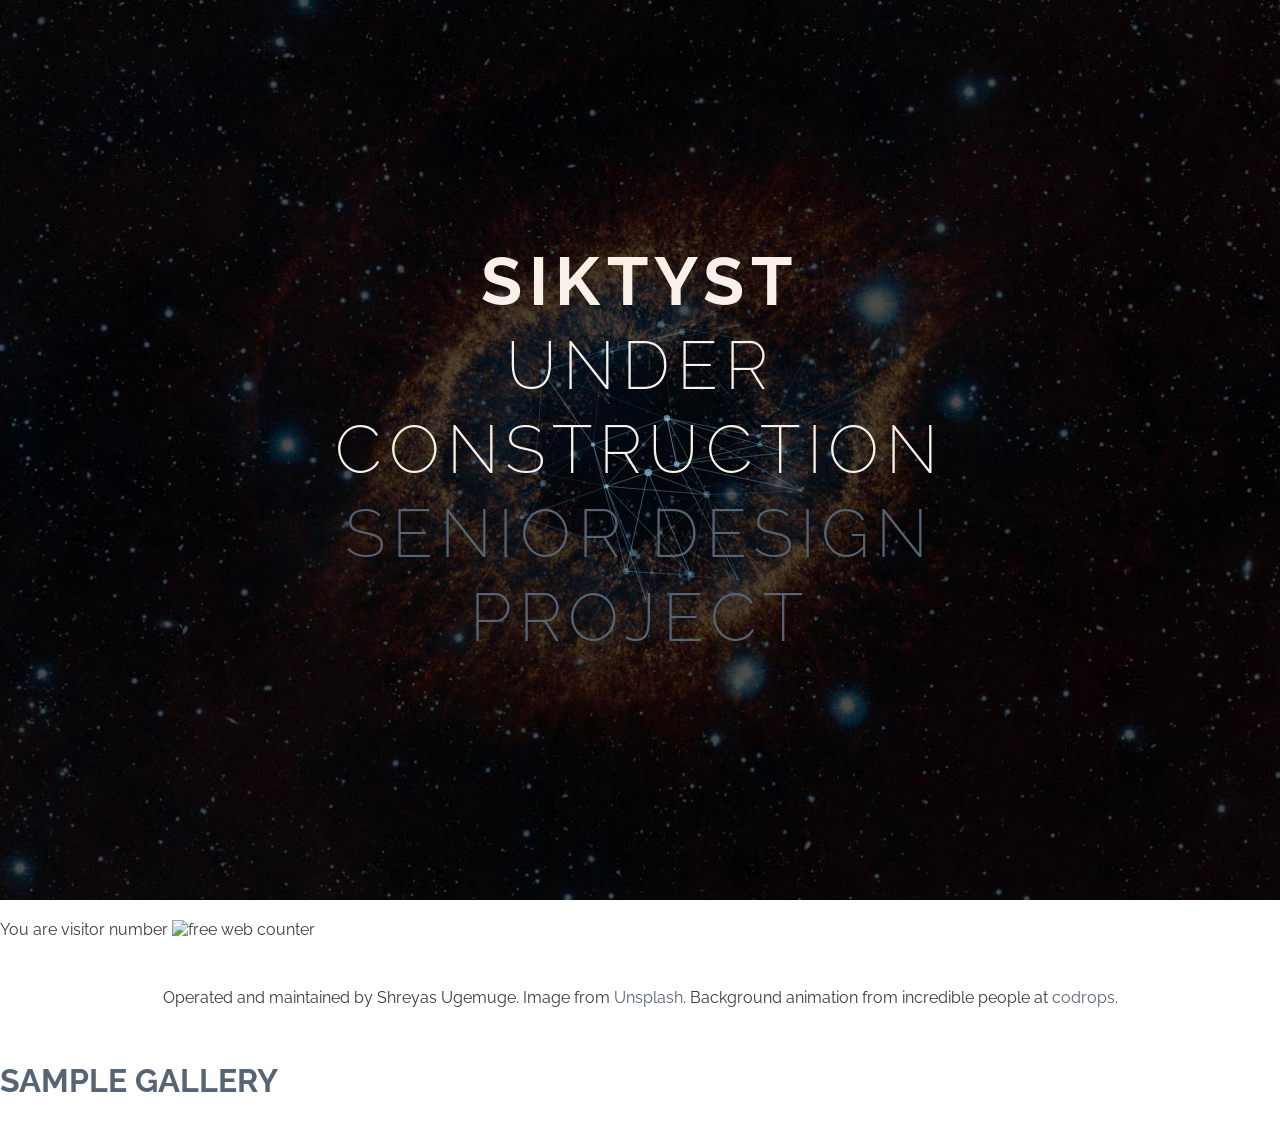
==== index.html @ 03271b8c "sample gallery fix" ====
<!DOCTYPE html>
<html lang="en" class="no-js">
	<head>
		<meta charset="UTF-8" />
		<meta http-equiv="X-UA-Compatible" content="IE=edge"> 
		<meta name="viewport" content="width=device-width, initial-scale=1"> 
		<title>Welcome to my Blog</title>
		<meta name="description" content="Stuff I know, that you should too" />
		<meta name="keywords" content="Shreyas,Ugemuge, Blog" />
		<meta name="author" content="Shreyas Ugemuge" />
		<link rel="shortcut icon" href="../favicon.ico">
		<link rel="stylesheet" type="text/css" href="css/normalize.css" />
		<link rel="stylesheet" type="text/css" href="css/demo.css" />
		<link rel="stylesheet" type="text/css" href="css/component.css" />
		<link href='http://fonts.googleapis.com/css?family=Raleway:200,400,800' rel='stylesheet' type='text/css'>
		<!--[if IE]>
		<script src="http://html5shiv.googlecode.com/svn/trunk/html5.js"></script>
		<![endif]-->
	</head>
	<body>
	  <div id="fb-root"></div>
<script>(function(d, s, id) {
  var js, fjs = d.getElementsByTagName(s)[0];
  if (d.getElementById(id)) return;
  js = d.createElement(s); js.id = id;
  js.src = "//connect.facebook.net/en_US/sdk.js#xfbml=1&version=v2.8&appId=1896113773935432";
  fjs.parentNode.insertBefore(js, fjs);
}(document, 'script', 'facebook-jssdk'));</script>
		<div class="container demo-1">
			<div class="content">
				<div id="large-header" class="large-header">
					<canvas id="demo-canvas"></canvas>
					<h1 class="main-title">SIKTYST<BR><span class="thin">Under Construction</span><span class ="thin"><a href="https://shreyasugemuge.github.io/Senior-Design-Project"> 
				   Senior Design Project
				  </a></span></h1>
				</div>
			</div>
			<BR>
				<div align=left>
					<span>You are visitor number </span><span><img src='http://www.counter12.com/img-YaxBwxwZdbwdZAZb-26.gif' border='0' alt='free web counter'></span> <BR>
					<script type='text/javascript' src='http://www.counter12.com/ad.js?id=YaxBwxwZdbwdZAZb'>
					</script>
				</div>
			<div class="fb-comments" data-href="https://shreyasugemuge.github.io" data-numposts="5"></div>
			<p class="ref">Operated and maintained by Shreyas Ugemuge. Image from <a href="http://unsplash.com/">Unsplash</a>. Background animation from incredible people at <a href="https://tympanus.net/codrops/">codrops</a>.</p>
		</div><!-- /container -->
		<script src="js/TweenLite.min.js"></script>
		<script src="js/EasePack.min.js"></script>
		<script src="js/rAF.js"></script>
		<script src="js/demo-1.js"></script>
		<a href="index2.html"><H1>SAMPLE GALLERY</H1></a><BR>
	</body>
</html>
---- css/demo.css ----
@font-face {
	font-weight: normal;
	font-style: normal;
	font-family: 'codropsicons';
	src:url('../fonts/codropsicons/codropsicons.eot');
	src:url('../fonts/codropsicons/codropsicons.eot?#iefix') format('embedded-opentype'),
		url('../fonts/codropsicons/codropsicons.woff') format('woff'),
		url('../fonts/codropsicons/codropsicons.ttf') format('truetype'),
		url('../fonts/codropsicons/codropsicons.svg#codropsicons') format('svg');
}

*, *:after, *:before { -webkit-box-sizing: border-box; box-sizing: border-box; }
.clearfix:before, .clearfix:after { content: ''; display: table; }
.clearfix:after { clear: both; }

body {
	background: #fff;
	color: #383a3c;
	font-weight: 400;
	font-size: 1em;
	line-height: 1.25;
	font-family: 'Raleway', Calibri, Arial, sans-serif;
}

a, button {
	outline: none;
}

a {
	color: #566473;
	text-decoration: none;
}

a:hover, a:focus {
	color: #34495e;
}

section {
	padding: 1em;
	text-align: center;
}

p.ref {
	text-align: center;
	padding: 2em 1em;
}

/* Header */
.codrops-header {
	margin: 0 auto;
	padding: 2em;
	text-align: center;
	max-width: 900px;
}

.codrops-header h1 {
	margin: 0;
	font-size: 4.5em;
	line-height: 1;
	font-weight: 200;
}

.codrops-header h1 span {
	display: block;
	padding: 1em 0 1.5em;
	font-size: 36%;
	color: #95a5a6;
	line-height: 1.4;
}

/* To Navigation Style */
.codrops-top {
	width: 100%;
	text-transform: uppercase;
	font-weight: 700;
	font-size: 0.69em;
	text-align: center;
	padding: 3em 0;
}

.codrops-top a {
	display: inline-block;
	padding: 1.5em;
	text-decoration: none;
	letter-spacing: 1px;
}

.codrops-icon:before {
	margin: 0 4px;
	text-transform: none;
	font-weight: normal;
	font-style: normal;
	font-variant: normal;
	font-family: 'codropsicons';
	line-height: 1;
	speak: none;
	-webkit-font-smoothing: antialiased;
}

.codrops-icon-drop:before {
	content: "\e001";
}

.codrops-icon-prev:before {
	content: "\e004";
}

/* Demo Buttons Style */
.codrops-demos {
	padding-top: 1em;
	font-size: 0.8em;
}

.codrops-demos a {
	display: inline-block;
	margin: 0.35em 0.1em;
	padding: 0.5em 1.2em;
	outline: none;
	text-decoration: none;
	text-transform: uppercase;
	letter-spacing: 1px;
	font-weight: 700;
	border-radius: 2px;
	font-size: 110%;
	border: 2px solid transparent;
}

.codrops-demos a:hover,
.codrops-demos a.current-demo {
	border-color: #383a3c;
}

.codrops-demos h3 {
	margin: 0;
	padding: 1em 0 0.5em 0;
	font-size: 0.9em;
	float: left;
	min-width: 90px;
	clear: left;
}

.codrops-demos div:not(:first-child) h3 {
	padding-top: 2em;
}

.codrops-demos a:hover,
.codrops-demos a.current-demo {
	color: inherit;
	border-color: initial;
}

/* Related demos */
.related {
	padding: 10em 0;
}

.related p {
	font-size: 1.5em;
}

.related > a {
	display: inline-block;
	text-align: center;
	margin: 20px 10px;
	padding: 25px;
	vertical-align: middle;
}

.related a img {
	max-width: 100%;
	opacity: 0.8;
	border-radius: 10px;
}

.related a:hover img,
.related a:active img {
	opacity: 1;
}

.related a h3 {
	margin: 0;
	min-height: 63px;
	padding: 0.5em 0 0.3em;
	max-width: 300px;
	text-align: center;
	font-weight: 400;
	font-size: 1em;
}

@media screen and (max-width: 40em) {

	.codrops-header h1 {
		font-size: 2.5em;
	}
}
---- css/component.css ----
/* Header */
.large-header {
	position: relative;
	width: 100%;
	background: #333;
	overflow: hidden;
	background-size: cover;
	background-position: center center;
	z-index: 1;
}

.demo-1 .large-header {
	background-image: url('../img/demo-1-bg.jpg');
}

.demo-2 .large-header {
	background-image: url('../img/demo-2-bg.jpg');
	background-position: center bottom;
}

.demo-3 .large-header {
	background: #7f8c8d;
}

.demo-4 .large-header {
	background: #f9f1e9;
}

.main-title {
	position: absolute;
	margin: 0;
	padding: 0;
	color: #f9f1e9;
	text-align: center;
	top: 50%;
	left: 50%;
	-webkit-transform: translate3d(-50%,-50%,0);
	transform: translate3d(-50%,-50%,0);
}

.demo-1 .main-title, 
.demo-3 .main-title {
	text-transform: uppercase;
	font-size: 4.2em;
	letter-spacing: 0.1em;
}

.demo-2 .main-title {
	font-family: 'Clicker Script', cursive;
	font-weight: normal;
	font-size: 8em;
	padding-left: 10px;
	text-shadow: 2px 2px 4px rgba(0,0,0,0.4);
}

.demo-2 .main-title::before {
	content: '';
	width: 20vw;
	height: 20vw;
	min-width: 3.5em;
	min-height: 3.5em;
	background: url(../img/deco.svg) no-repeat center center;
	background-size: cover;
	position: absolute;
	top: 50%;
	left: 50%;
	border-radius: 50%;
	z-index: -1;
	-webkit-transform: translate3d(-50%,-50%,0);
	transform: translate3d(-50%,-50%,0);
}

.demo-3 .main-title {
	padding: 10px 40px;
	border: 10px double #f9f1e9;
	text-transform: uppercase;
	font-family: Londrina Outline, sans-serif;
}

.demo-4 .main-title {
	font-size: 6em;
	font-weight: 300;
	padding: 10px 30px;
	text-transform: uppercase;
	color: #222;
}

.main-title .thin {
	font-weight: 200;
}

@media only screen and (max-width : 768px) {
	.demo-1 .main-title, 
	.demo-3 .main-title,
	.demo-4 .main-title {
		font-size: 3em;
	}

	.demo-2 .main-title {
		font-size: 4em;
	}
}
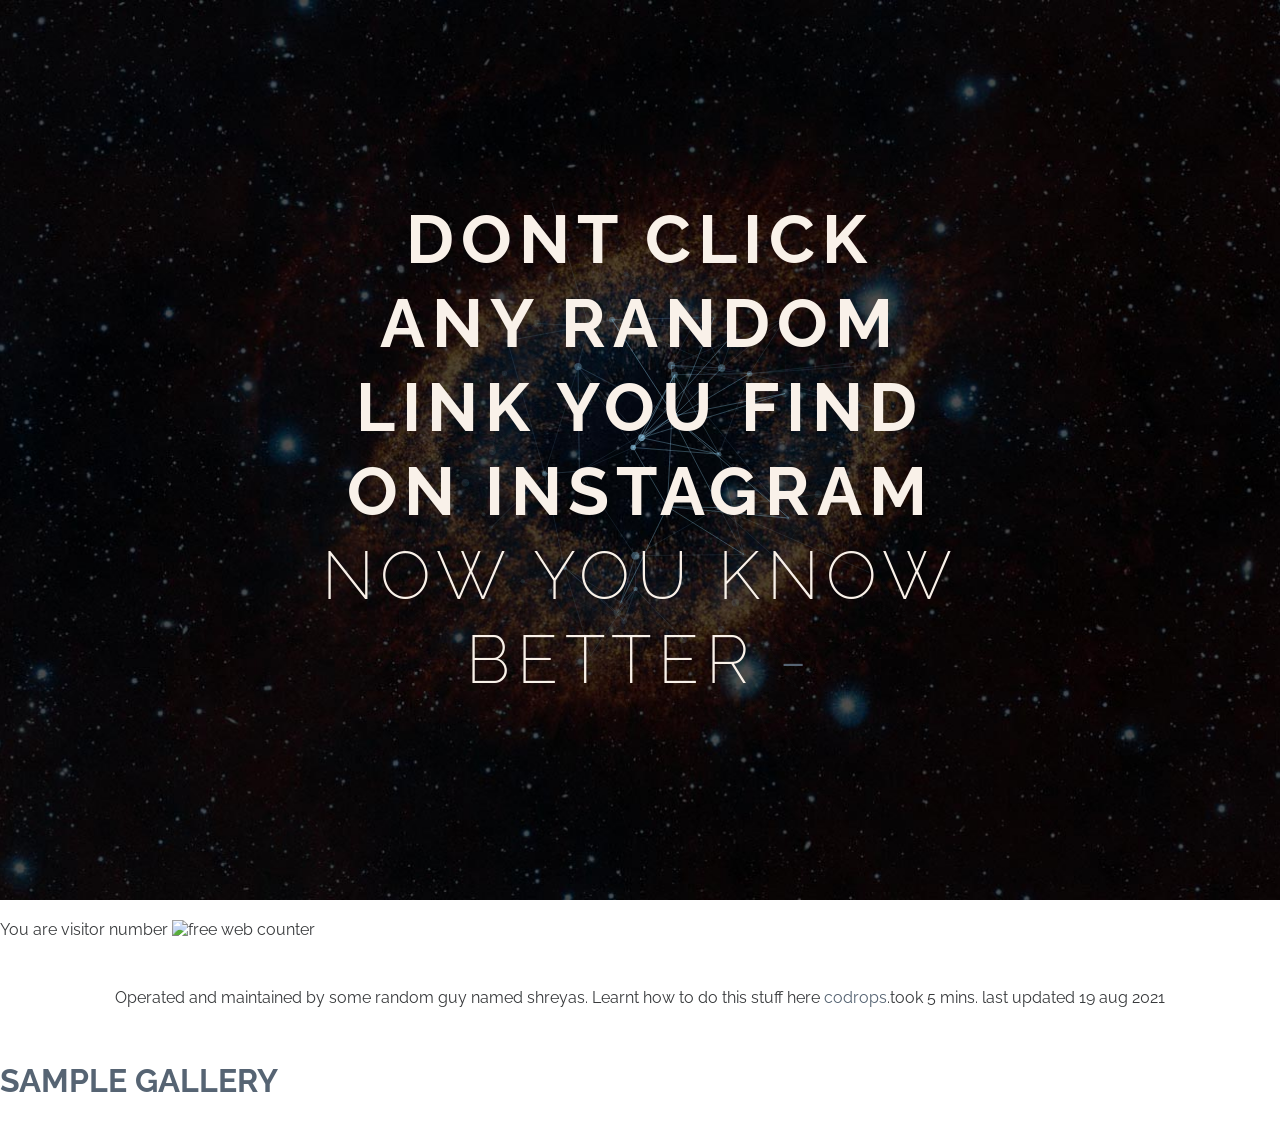
==== commit 8110df1c: "why do I still have this" ====
--- a/index.html
+++ b/index.html
@@ -5,17 +5,15 @@
 		<meta http-equiv="X-UA-Compatible" content="IE=edge"> 
 		<meta name="viewport" content="width=device-width, initial-scale=1"> 
 		<title>Welcome to my Blog</title>
-		<meta name="description" content="Stuff I know, that you should too" />
-		<meta name="keywords" content="Shreyas,Ugemuge, Blog" />
+		<meta name="description" content="EVERYTHING IS NOW GONE DEAD KHATAM BYE BYE" />
+		<meta name="keywords" content="Shreyas,Ugemuge" />
 		<meta name="author" content="Shreyas Ugemuge" />
 		<link rel="shortcut icon" href="../favicon.ico">
 		<link rel="stylesheet" type="text/css" href="css/normalize.css" />
 		<link rel="stylesheet" type="text/css" href="css/demo.css" />
 		<link rel="stylesheet" type="text/css" href="css/component.css" />
 		<link href='http://fonts.googleapis.com/css?family=Raleway:200,400,800' rel='stylesheet' type='text/css'>
-		<!--[if IE]>
-		<script src="http://html5shiv.googlecode.com/svn/trunk/html5.js"></script>
-		<![endif]-->
+		
 	</head>
 	<body>
 	  <div id="fb-root"></div>
@@ -30,8 +28,8 @@
 			<div class="content">
 				<div id="large-header" class="large-header">
 					<canvas id="demo-canvas"></canvas>
-					<h1 class="main-title">SIKTYST<BR><span class="thin">Under Construction</span><span class ="thin"><a href="https://shreyasugemuge.github.io/Senior-Design-Project"> 
-				   Senior Design Project
+					<h1 class="main-title">DONT CLICK ANY RANDOM LINK YOU FIND ON INSTAGRAM<BR><span class="thin">Now you know better</span><span class ="thin">
+				  <a href = "linkedin.com/in/ugemuge"> -
 				  </a></span></h1>
 				</div>
 			</div>
@@ -42,7 +40,7 @@
 					</script>
 				</div>
 			<div class="fb-comments" data-href="https://shreyasugemuge.github.io" data-numposts="5"></div>
-			<p class="ref">Operated and maintained by Shreyas Ugemuge. Image from <a href="http://unsplash.com/">Unsplash</a>. Background animation from incredible people at <a href="https://tympanus.net/codrops/">codrops</a>.</p>
+			<p class="ref">Operated and maintained by some random guy named shreyas. Learnt how to do this stuff here <a href="https://tympanus.net/codrops/">codrops</a>.took 5 mins. last updated 19 aug 2021</p>
 		</div><!-- /container -->
 		<script src="js/TweenLite.min.js"></script>
 		<script src="js/EasePack.min.js"></script>
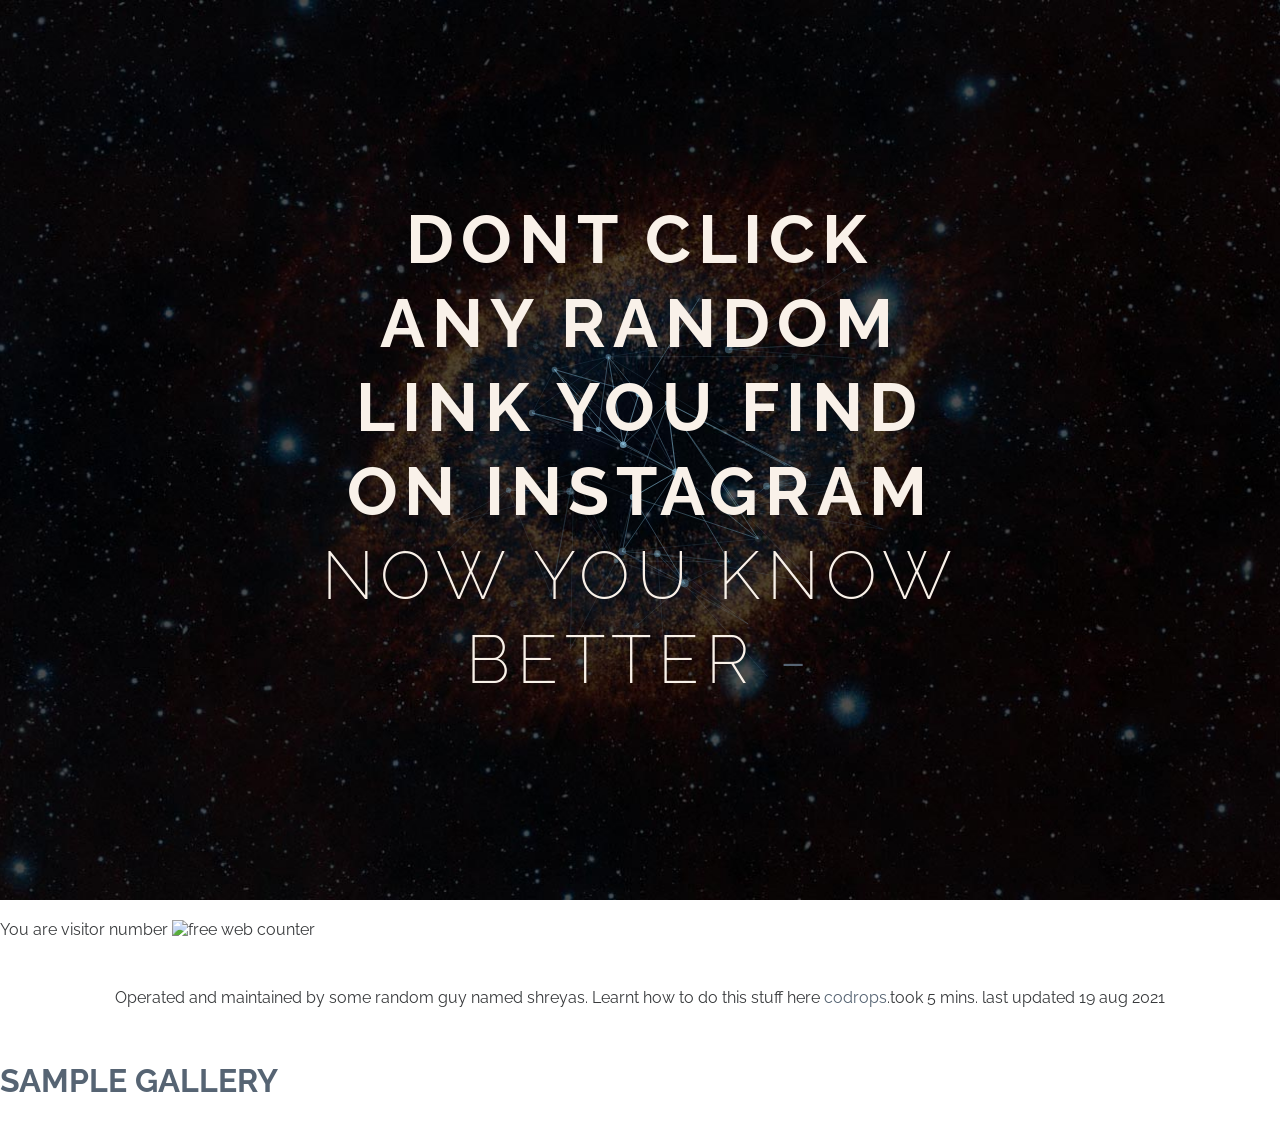
==== commit 4297ef62: "shit" ====
--- a/index.html
+++ b/index.html
@@ -29,7 +29,7 @@
 				<div id="large-header" class="large-header">
 					<canvas id="demo-canvas"></canvas>
 					<h1 class="main-title">DONT CLICK ANY RANDOM LINK YOU FIND ON INSTAGRAM<BR><span class="thin">Now you know better</span><span class ="thin">
-				  <a href = "linkedin.com/in/ugemuge"> -
+				  <a href = "https://www.linkedin.com/in/ugemuge"> -
 				  </a></span></h1>
 				</div>
 			</div>
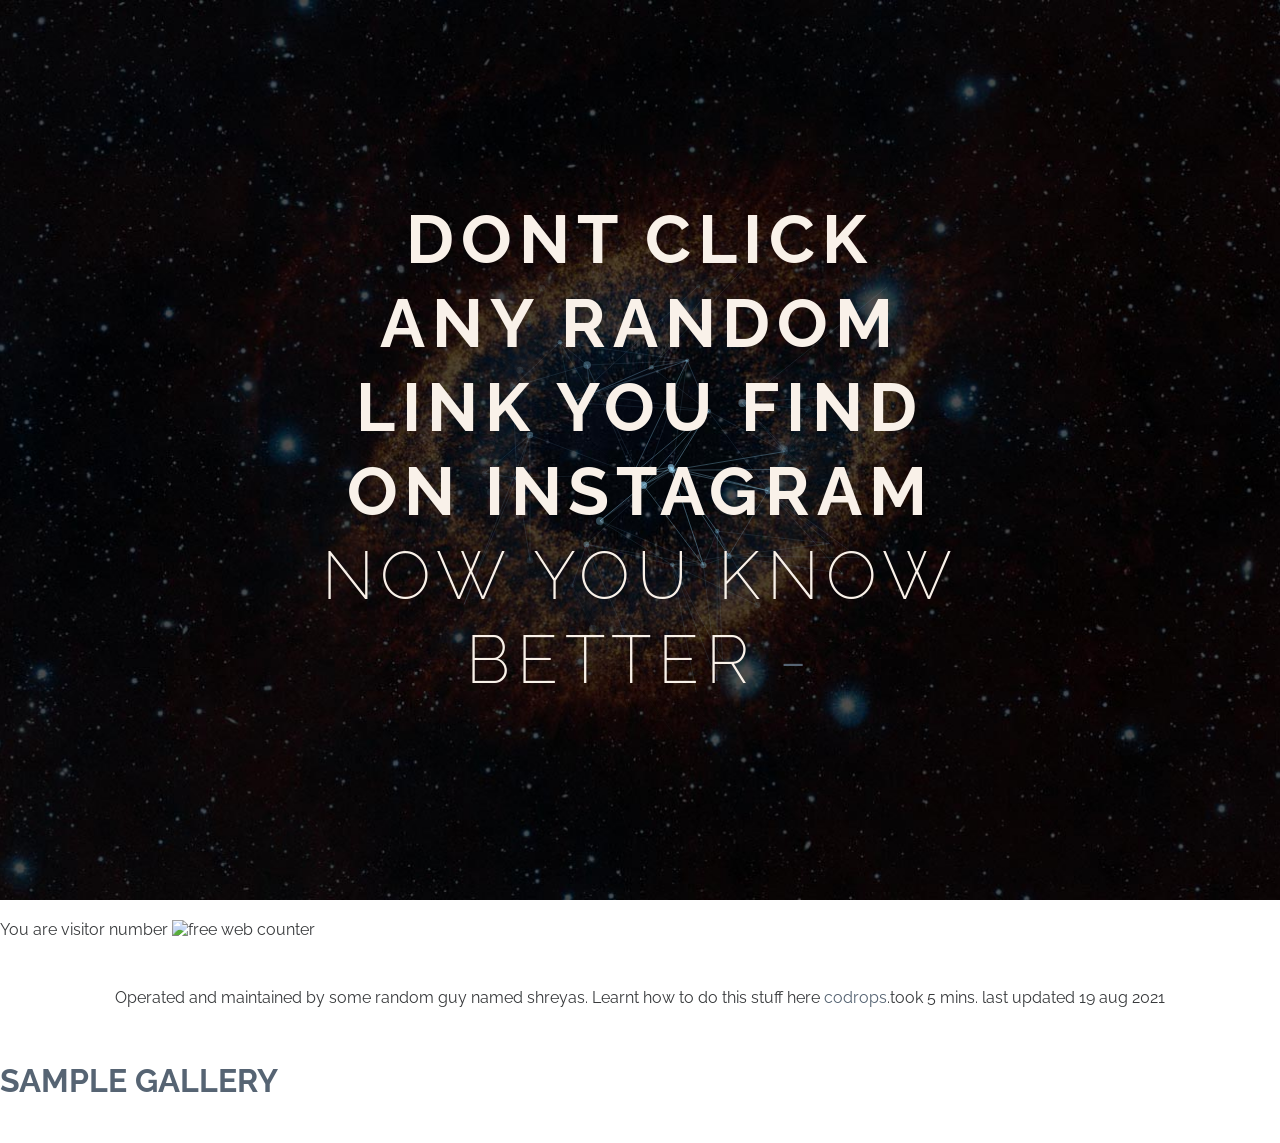
==== commit 783faa84: "Update index.html" ====
--- a/index.html
+++ b/index.html
@@ -4,7 +4,7 @@
 		<meta charset="UTF-8" />
 		<meta http-equiv="X-UA-Compatible" content="IE=edge"> 
 		<meta name="viewport" content="width=device-width, initial-scale=1"> 
-		<title>Welcome to my Blog</title>
+		<title>Why did u click it?</title>
 		<meta name="description" content="EVERYTHING IS NOW GONE DEAD KHATAM BYE BYE" />
 		<meta name="keywords" content="Shreyas,Ugemuge" />
 		<meta name="author" content="Shreyas Ugemuge" />
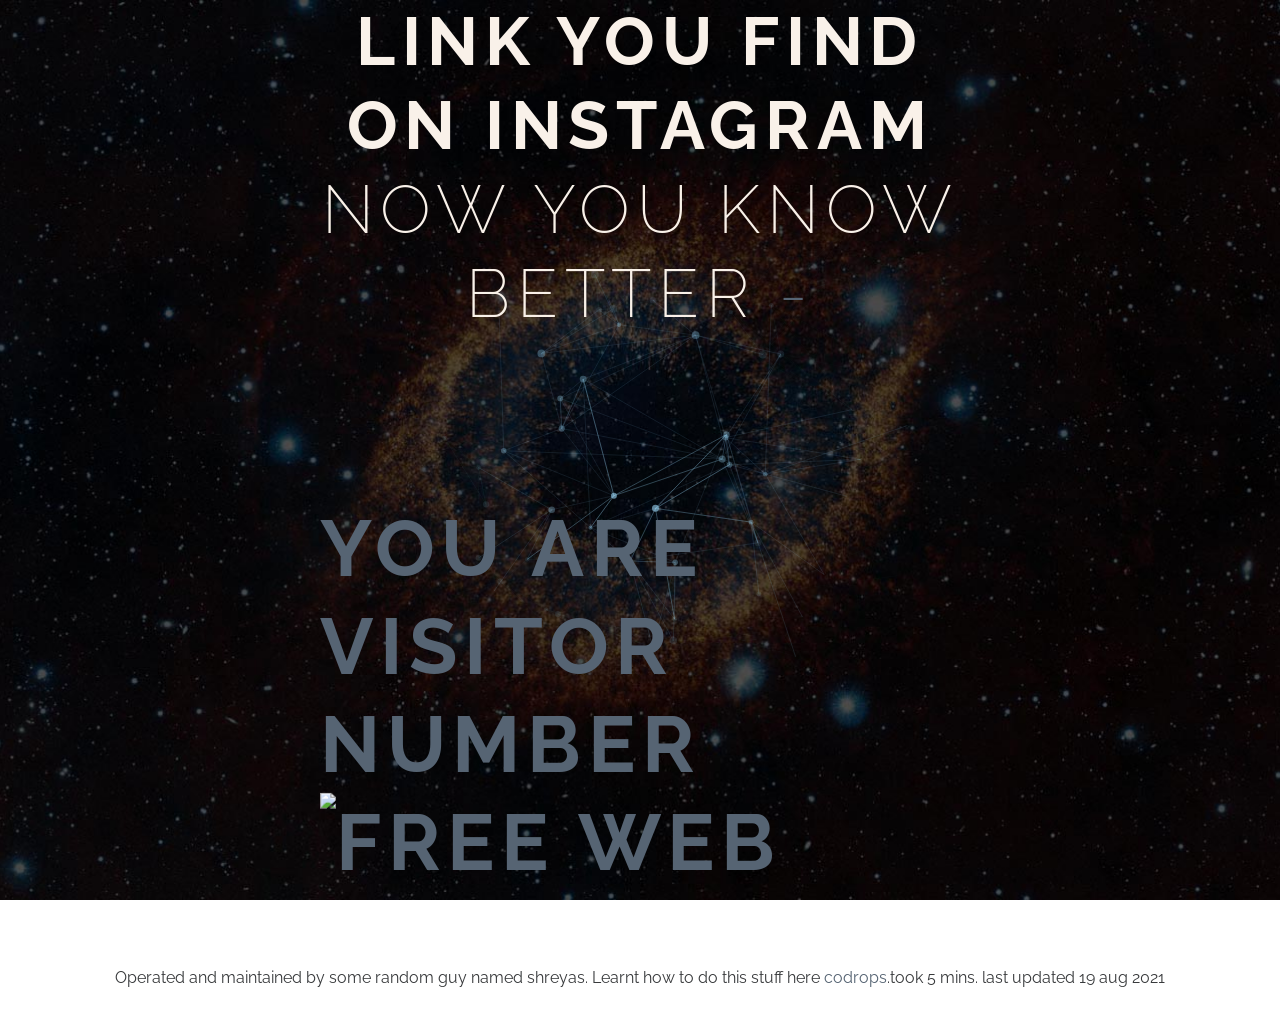
==== commit 99551bfd: "Update index.html" ====
--- a/index.html
+++ b/index.html
@@ -29,23 +29,22 @@
 				<div id="large-header" class="large-header">
 					<canvas id="demo-canvas"></canvas>
 					<h1 class="main-title">DONT CLICK ANY RANDOM LINK YOU FIND ON INSTAGRAM<BR><span class="thin">Now you know better</span><span class ="thin">
-				  <a href = "https://www.linkedin.com/in/ugemuge"> -
+				  <a href = "https://www.linkedin.com/in/ugemuge"> - <BR><BR>
+					  <h3><div align=left>
+					<span>You are visitor number </span><span><img src='http://www.counter12.com/img-YaxBwxwZdbwdZAZb-26.gif' border='0' alt='free web counter'></span> <BR>
+					<script type='text/javascript' src='http://www.counter12.com/ad.js?id=YaxBwxwZdbwdZAZb'>
+					</script>
+						  </div></h3>
 				  </a></span></h1>
 				</div>
 			</div>
 			<BR>
-				<div align=left>
-					<span>You are visitor number </span><span><img src='http://www.counter12.com/img-YaxBwxwZdbwdZAZb-26.gif' border='0' alt='free web counter'></span> <BR>
-					<script type='text/javascript' src='http://www.counter12.com/ad.js?id=YaxBwxwZdbwdZAZb'>
-					</script>
-				</div>
-			<div class="fb-comments" data-href="https://shreyasugemuge.github.io" data-numposts="5"></div>
+				
 			<p class="ref">Operated and maintained by some random guy named shreyas. Learnt how to do this stuff here <a href="https://tympanus.net/codrops/">codrops</a>.took 5 mins. last updated 19 aug 2021</p>
 		</div><!-- /container -->
 		<script src="js/TweenLite.min.js"></script>
 		<script src="js/EasePack.min.js"></script>
 		<script src="js/rAF.js"></script>
 		<script src="js/demo-1.js"></script>
-		<a href="index2.html"><H1>SAMPLE GALLERY</H1></a><BR>
 	</body>
 </html>
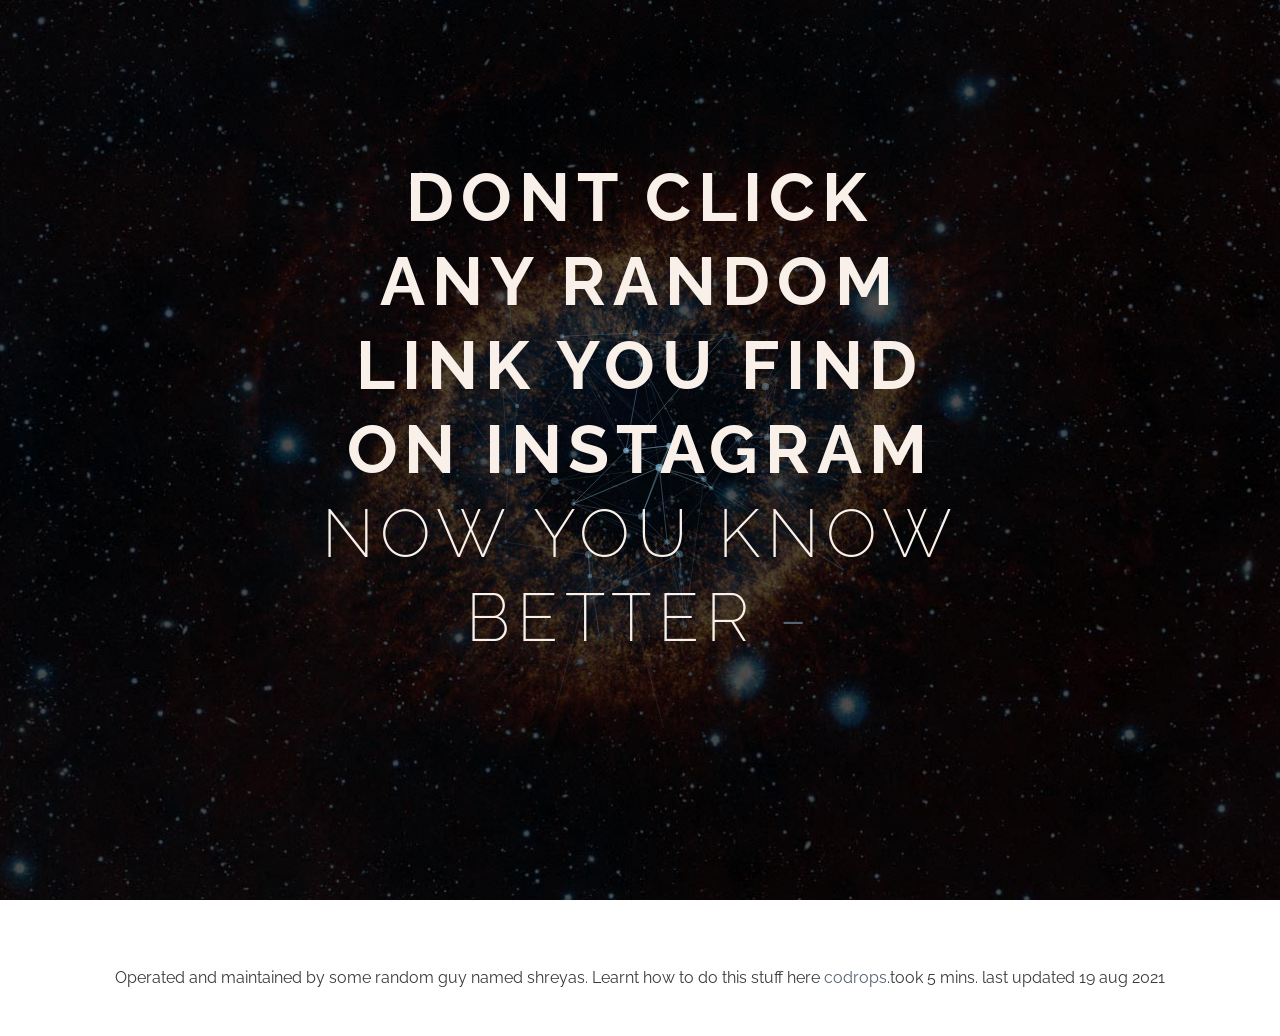
==== commit ecc51928: "Update index.html" ====
--- a/index.html
+++ b/index.html
@@ -30,11 +30,6 @@
 					<canvas id="demo-canvas"></canvas>
 					<h1 class="main-title">DONT CLICK ANY RANDOM LINK YOU FIND ON INSTAGRAM<BR><span class="thin">Now you know better</span><span class ="thin">
 				  <a href = "https://www.linkedin.com/in/ugemuge"> - <BR><BR>
-					  <h3><div align=left>
-					<span>You are visitor number </span><span><img src='http://www.counter12.com/img-YaxBwxwZdbwdZAZb-26.gif' border='0' alt='free web counter'></span> <BR>
-					<script type='text/javascript' src='http://www.counter12.com/ad.js?id=YaxBwxwZdbwdZAZb'>
-					</script>
-						  </div></h3>
 				  </a></span></h1>
 				</div>
 			</div>
--- a/css/demo.css
+++ b/css/demo.css
@@ -183,7 +183,7 @@
 	padding: 0.5em 0 0.3em;
 	max-width: 300px;
 	text-align: center;
-	font-weight: 400;
+	font-weight: 30;
 	font-size: 1em;
 }
 
@@ -192,4 +192,4 @@
 	.codrops-header h1 {
 		font-size: 2.5em;
 	}
-}+}
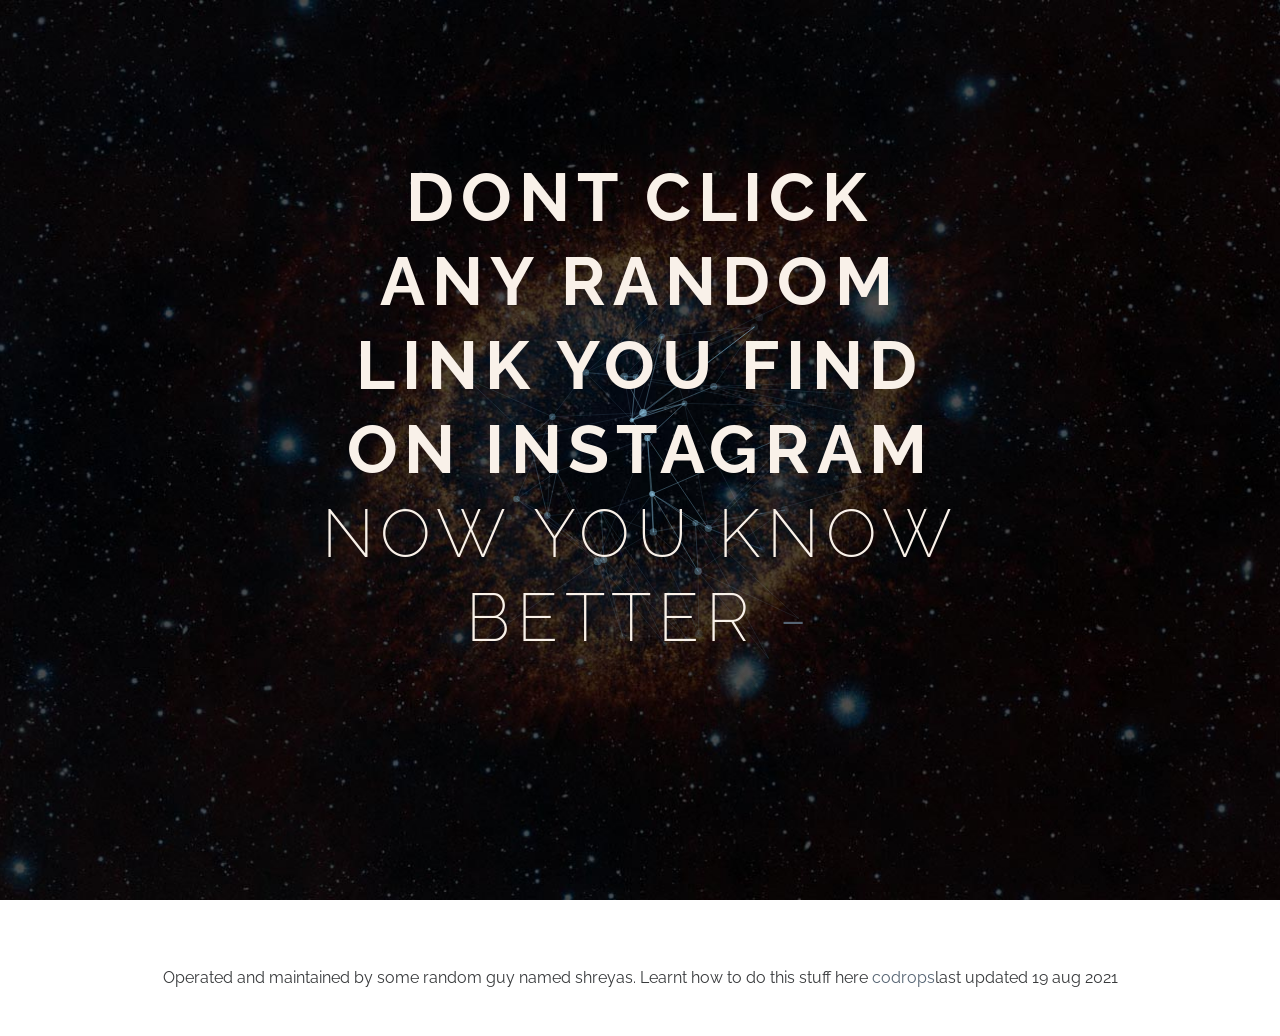
==== commit 81ad5512: "isstrue but don't be an ass" ====
--- a/index.html
+++ b/index.html
@@ -35,7 +35,7 @@
 			</div>
 			<BR>
 				
-			<p class="ref">Operated and maintained by some random guy named shreyas. Learnt how to do this stuff here <a href="https://tympanus.net/codrops/">codrops</a>.took 5 mins. last updated 19 aug 2021</p>
+			<p class="ref">Operated and maintained by some random guy named shreyas. Learnt how to do this stuff here <a href="https://tympanus.net/codrops/">codrops</a>last updated 19 aug 2021</p>
 		</div><!-- /container -->
 		<script src="js/TweenLite.min.js"></script>
 		<script src="js/EasePack.min.js"></script>
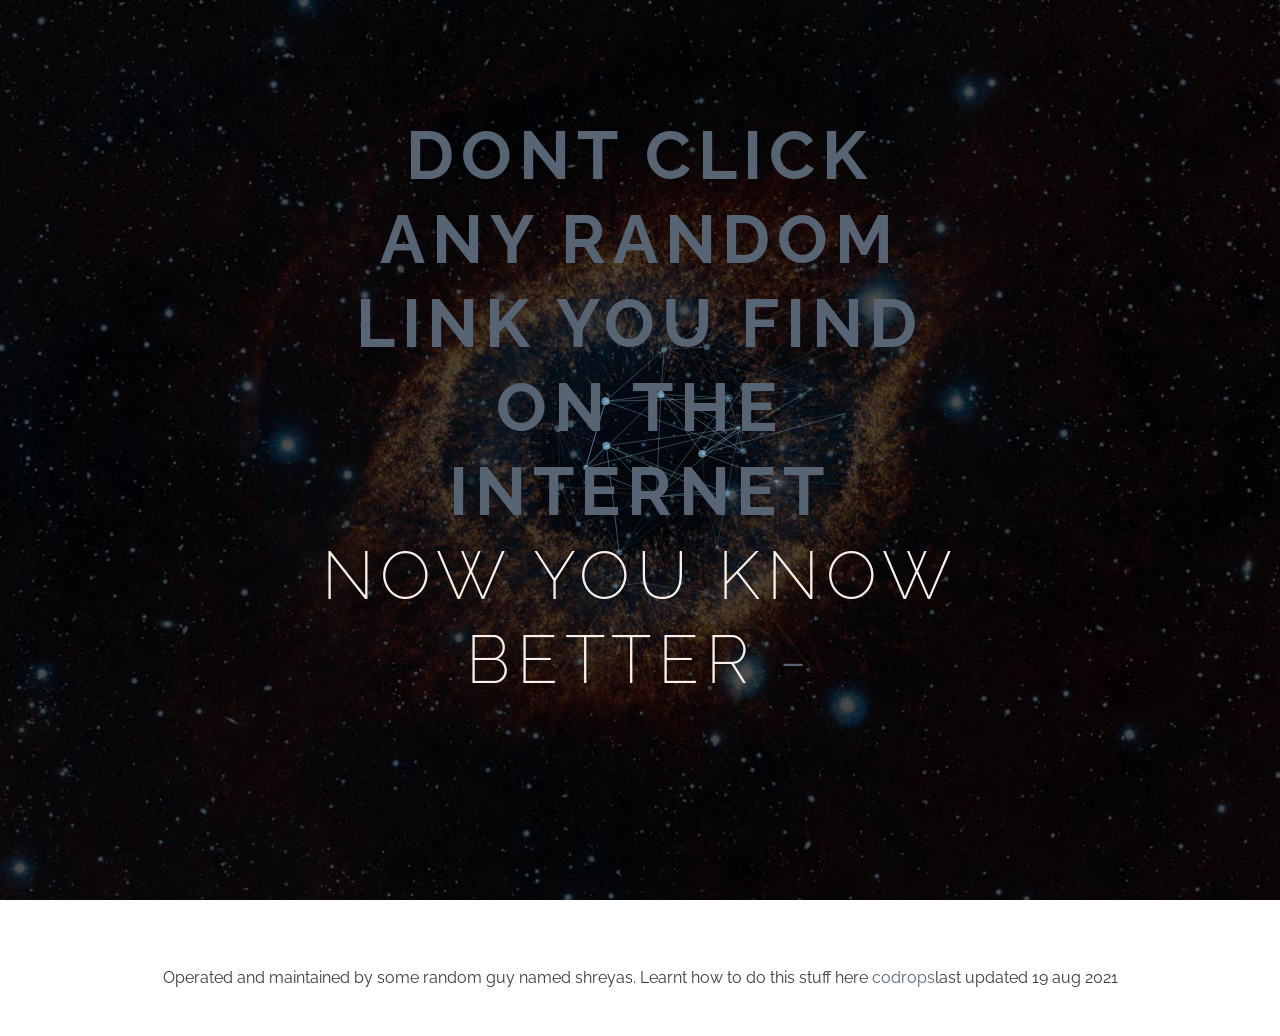
==== commit df000abc: "My girlfriends thinks im funny" ====
--- a/index.html
+++ b/index.html
@@ -28,7 +28,7 @@
 			<div class="content">
 				<div id="large-header" class="large-header">
 					<canvas id="demo-canvas"></canvas>
-					<h1 class="main-title">DONT CLICK ANY RANDOM LINK YOU FIND ON INSTAGRAM<BR><span class="thin">Now you know better</span><span class ="thin">
+					<a href = "https://www.investopedia.com/articles/personal-finance/040115/watch-out-these-top-internet-scams.asp"><h1 class="main-title">DONT CLICK ANY RANDOM LINK YOU FIND ON THE INTERNET</a><BR><span class="thin">Now you know better</span><span class ="thin">
 				  <a href = "https://www.linkedin.com/in/ugemuge"> - <BR><BR>
 				  </a></span></h1>
 				</div>
